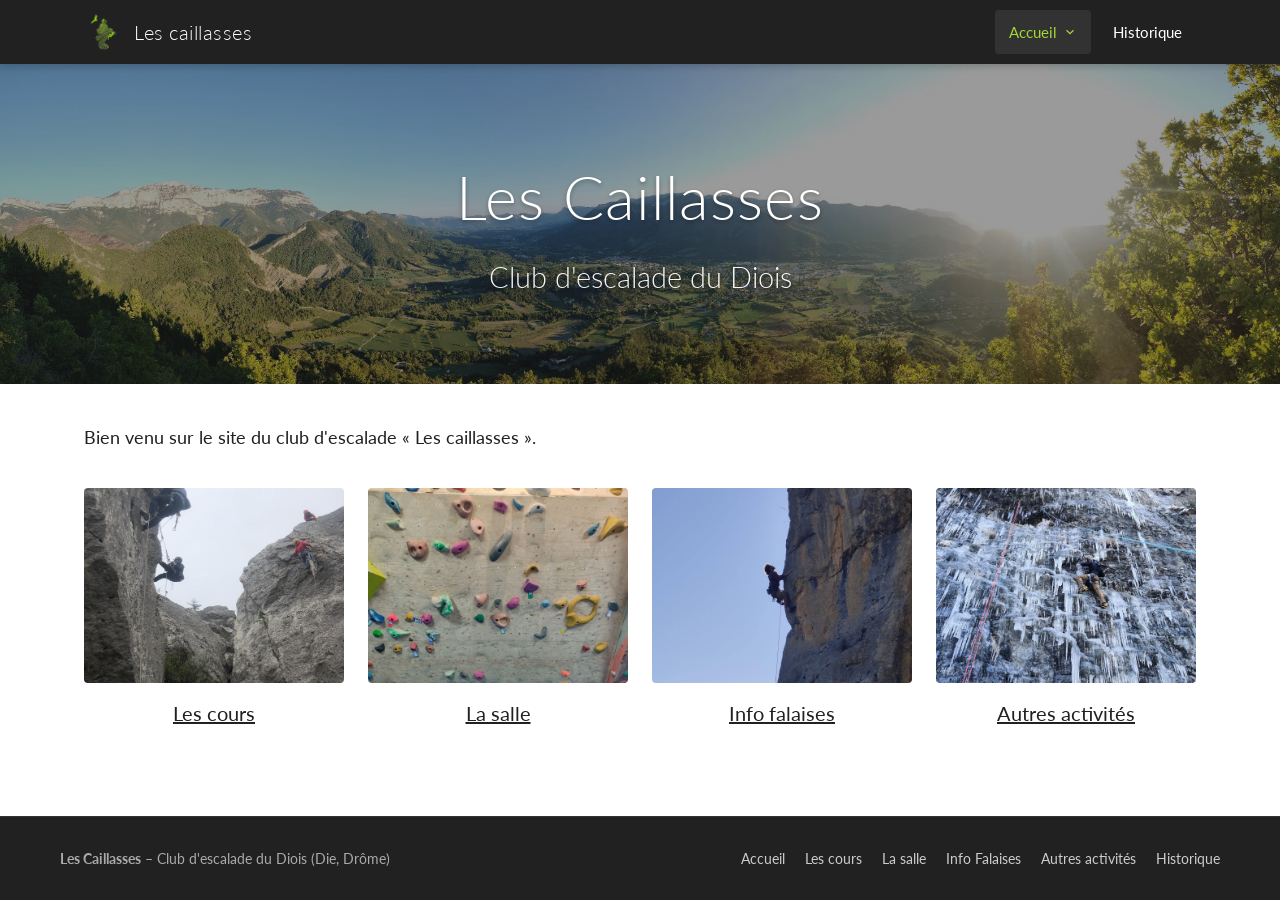
==== index.html @ 30ced387 "feat: reproduction statique complète du site Les Caillasses" ====
<!DOCTYPE html>
<html lang="fr">
<head>
  <meta charset="utf-8">
  <meta name="viewport" content="width=device-width, initial-scale=1">
  <title>Les caillasses</title>
  <meta name="description" content="Bien venu sur le site du club d'escalade « Les caillasses ».">

  <!-- Open Graph / Réseaux sociaux -->
  <meta property="og:title" content="Les caillasses">
  <meta property="og:description" content="Bien venu sur le site du club d'escalade « Les caillasses ».">
  <meta property="og:type" content="website">
  <meta property="og:image" content="assets/images/hero-diois.jpg">

  <!-- Favicon -->
  <link rel="icon" type="image/png" href="assets/images/logo.png">

  <!-- Google Fonts: Lato -->
  <link rel="preconnect" href="https://fonts.googleapis.com">
  <link rel="preconnect" href="https://fonts.gstatic.com" crossorigin>
  <link href="https://fonts.googleapis.com/css2?family=Lato:ital,wght@0,300;0,400;0,700;1,300;1,400&display=swap" rel="stylesheet">

  <!-- Feuilles de style -->
  <link rel="stylesheet" href="assets/css/style.css">
</head>
<body>

  <!-- En-tête du site -->
  <header class="site-header">
    <div class="header-container">
      <a href="index.html" class="brand-link">
        <img src="assets/images/logo.png" alt="Logo du club" class="brand-logo">
        <span class="brand-title">Les caillasses</span>
      </a>

      <!-- Bouton menu mobile -->
      <button class="nav-toggle" aria-label="Menu de navigation" aria-expanded="false">
        <svg width="24" height="24" viewBox="0 0 24 24" fill="none" stroke="currentColor" stroke-width="2" stroke-linecap="round" stroke-linejoin="round">
          <line x1="3" y1="12" x2="21" y2="12"></line>
          <line x1="3" y1="6" x2="21" y2="6"></line>
          <line x1="3" y1="18" x2="21" y2="18"></line>
        </svg>
      </button>

      <!-- Menu de navigation principal -->
      <nav>
        <ul class="nav-menu">
          <li class="nav-item nav-item-dropdown">
            <a href="index.html" class="nav-link active">
              <span>Accueil</span>
              <svg class="chevron" viewBox="0 0 24 24" fill="none" stroke="currentColor" stroke-width="2">
                <polyline points="6 9 12 15 18 9"></polyline>
              </svg>
            </a>
            <ul class="dropdown-menu">
              <li class="dropdown-item"><a href="index.html" class="active">Accueil</a></li>
              <li class="dropdown-item"><a href="les-cours.html" class="">Les cours</a></li>
              <li class="dropdown-item"><a href="la-salle.html" class="">La salle</a></li>
              <li class="dropdown-item"><a href="info-falaises.html" class="">Info Falaises</a></li>
              <li class="dropdown-item"><a href="autres-activites.html" class="">Autres activités</a></li>
            </ul>
          </li>
          <li class="nav-item">
            <a href="historique.html" class="nav-link ">Historique</a>
          </li>
        </ul>
      </nav>
    </div>
  </header>

  <!-- Bannière Hero spécifique à chaque page -->
  <section class="hero-banner" style="background-image: url('assets/images/hero-diois.jpg');">
    <div class="hero-content">
      <h1 class="hero-title">Les Caillasses</h1>
      
      <p class="hero-subtitle">Club d'escalade du Diois</p>
      
    </div>
  </section>

  <!-- Contenu principal -->
  <main class="main-content">
    
    <p class="intro-lead">Bien venu sur le site du club d'escalade « Les caillasses ».</p>
    

    <div class="cards-grid">
  <a href="les-cours.html" class="nav-card">
    <div class="card-media">
      <img src="assets/images/card-cours.jpg" alt="Les cours" class="card-img" loading="lazy">
    </div>
    <h2 class="card-title">Les cours</h2>
  </a>
  <a href="la-salle.html" class="nav-card">
    <div class="card-media">
      <img src="assets/images/card-salle.jpg" alt="La salle" class="card-img" loading="lazy">
    </div>
    <h2 class="card-title">La salle</h2>
  </a>
  <a href="info-falaises.html" class="nav-card">
    <div class="card-media">
      <img src="assets/images/card-falaises.jpg" alt="Info falaises" class="card-img" loading="lazy">
    </div>
    <h2 class="card-title">Info falaises</h2>
  </a>
  <a href="autres-activites.html" class="nav-card">
    <div class="card-media">
      <img src="assets/images/card-autres.jpg" alt="Autres activités" class="card-img" loading="lazy">
    </div>
    <h2 class="card-title">Autres activités</h2>
  </a>
</div>
  </main>

  <!-- Pied de page -->
  <footer class="site-footer">
    <div class="footer-container">
      <div class="footer-info">
        <strong>Les Caillasses</strong> – Club d'escalade du Diois (Die, Drôme)
      </div>
      <div class="footer-links">
        <a href="index.html">Accueil</a>
        <a href="les-cours.html">Les cours</a>
        <a href="la-salle.html">La salle</a>
        <a href="info-falaises.html">Info Falaises</a>
        <a href="autres-activites.html">Autres activités</a>
        <a href="historique.html">Historique</a>
      </div>
    </div>
  </footer>

  <!-- Scripts JavaScript -->
  <script src="assets/js/main.js"></script>
</body>
</html>
---- assets/css/style.css ----
/* ==========================================================================
   LES CAILLASSES - Club d'escalade du Diois
   Styles CSS statiques - Reproduction fidèle du site Google Sites
   ========================================================================== */

:root {
  --primary-dark: #212121;
  --secondary-dark: #333333;
  --accent-green: #8ECD04;
  --accent-green-hover: #A5D736;
  --text-main: #212121;
  --text-muted: #555555;
  --text-light: #ffffff;
  --bg-light: #f6f6f6;
  --bg-white: #ffffff;
  --border-color: #e0e0e0;
  --hero-overlay: rgba(33, 33, 33, 0.45);
  --font-family: 'Lato', -apple-system, BlinkMacSystemFont, 'Segoe UI', Roboto, Helvetica, Arial, sans-serif;
  --max-width: 1160px;
  --nav-height: 64px;
  --radius-sm: 4px;
  --radius-md: 8px;
  --shadow-sm: 0 2px 4px rgba(0, 0, 0, 0.05);
  --shadow-md: 0 4px 12px rgba(0, 0, 0, 0.1);
  --transition: all 0.25s ease-in-out;
}

/* Reset et typographie de base */
*, *::before, *::after {
  box-sizing: border-box;
  margin: 0;
  padding: 0;
}

html {
  font-size: 16px;
  scroll-behavior: smooth;
}

body {
  font-family: var(--font-family);
  color: var(--text-main);
  background-color: var(--bg-white);
  line-height: 1.6;
  -webkit-font-smoothing: antialiased;
  min-height: 100vh;
  display: flex;
  flex-direction: column;
}

a {
  color: var(--text-main);
  text-decoration: underline;
  transition: var(--transition);
}

a:hover {
  color: var(--accent-green);
}

img {
  max-width: 100%;
  height: auto;
  display: block;
}

/* ==========================================================================
   BARRE DE NAVIGATION (HEADER)
   ========================================================================== */
.site-header {
  position: sticky;
  top: 0;
  left: 0;
  width: 100%;
  height: var(--nav-height);
  background-color: var(--primary-dark);
  z-index: 1000;
  box-shadow: 0 2px 8px rgba(0, 0, 0, 0.2);
}

.header-container {
  max-width: var(--max-width);
  height: 100%;
  margin: 0 auto;
  padding: 0 24px;
  display: flex;
  align-items: center;
  justify-content: space-between;
}

/* Logo du club & Titre */
.brand-link {
  display: flex;
  align-items: center;
  gap: 12px;
  text-decoration: none;
  color: var(--text-light);
}

.brand-logo {
  height: 38px;
  width: auto;
  object-fit: contain;
}

.brand-title {
  font-family: var(--font-family);
  font-weight: 300;
  font-size: 1.25rem;
  color: var(--text-light);
  letter-spacing: 0.5px;
}

/* Menu de navigation desktop */
.nav-menu {
  display: flex;
  align-items: center;
  list-style: none;
  gap: 8px;
}

.nav-item {
  position: relative;
}

.nav-link {
  display: flex;
  align-items: center;
  gap: 6px;
  padding: 10px 14px;
  color: var(--text-light);
  text-decoration: none;
  font-weight: 400;
  font-size: 0.95rem;
  border-radius: var(--radius-sm);
  transition: var(--transition);
}

.nav-link:hover,
.nav-link.active {
  color: var(--accent-green-hover);
  background-color: rgba(255, 255, 255, 0.08);
}

.nav-link svg.chevron {
  width: 14px;
  height: 14px;
  transition: transform 0.2s ease;
}

/* Dropdown pour "Accueil" */
.dropdown-menu {
  position: absolute;
  top: 100%;
  left: 0;
  min-width: 200px;
  background-color: var(--primary-dark);
  border: 1px solid rgba(255, 255, 255, 0.1);
  border-radius: var(--radius-sm);
  padding: 6px 0;
  list-style: none;
  box-shadow: var(--shadow-md);
  opacity: 0;
  visibility: hidden;
  transform: translateY(8px);
  transition: all 0.2s ease;
}

.nav-item:hover .dropdown-menu,
.nav-item:focus-within .dropdown-menu {
  opacity: 1;
  visibility: visible;
  transform: translateY(0);
}

.nav-item:hover .chevron {
  transform: rotate(180deg);
}

.dropdown-item a {
  display: block;
  padding: 10px 18px;
  color: #dddddd;
  text-decoration: none;
  font-size: 0.9rem;
  transition: var(--transition);
}

.dropdown-item a:hover,
.dropdown-item a.active {
  color: var(--accent-green);
  background-color: rgba(255, 255, 255, 0.05);
}

/* Bouton hamburger mobile */
.nav-toggle {
  display: none;
  background: none;
  border: none;
  color: var(--text-light);
  cursor: pointer;
  padding: 8px;
  border-radius: var(--radius-sm);
}

.nav-toggle:focus-visible {
  outline: 2px solid var(--accent-green);
}

/* ==========================================================================
   BANNIÈRE HERO
   ========================================================================== */
.hero-banner {
  position: relative;
  min-height: 320px;
  display: flex;
  align-items: center;
  justify-content: center;
  background-size: cover;
  background-position: center;
  background-repeat: no-repeat;
  color: var(--text-light);
  text-align: center;
  padding: 60px 20px;
}

.hero-banner::before {
  content: '';
  position: absolute;
  top: 0;
  left: 0;
  right: 0;
  bottom: 0;
  background-color: var(--hero-overlay);
  z-index: 1;
}

.hero-content {
  position: relative;
  z-index: 2;
  max-width: 900px;
  margin: 0 auto;
}

.hero-title {
  font-family: var(--font-family);
  font-size: clamp(2.2rem, 5vw, 3.8rem);
  font-weight: 300;
  letter-spacing: 1px;
  margin-bottom: 8px;
  color: var(--text-light);
  text-shadow: 0 2px 4px rgba(0, 0, 0, 0.3);
}

.hero-subtitle {
  font-size: clamp(1.1rem, 2.5vw, 1.8rem);
  font-weight: 300;
  opacity: 0.95;
  color: var(--text-light);
  text-shadow: 0 1px 3px rgba(0, 0, 0, 0.3);
}

/* ==========================================================================
   CORPS PRINCIPAL & CONTENEURS
   ========================================================================== */
.main-content {
  flex: 1;
  max-width: var(--max-width);
  width: 100%;
  margin: 0 auto;
  padding: 40px 24px 60px;
}

.intro-lead {
  font-size: 1.15rem;
  margin-bottom: 36px;
  color: var(--text-main);
  line-height: 1.5;
}

/* ==========================================================================
   GRILLE DES 4 CARTES D'ACCUEIL
   ========================================================================== */
.cards-grid {
  display: grid;
  grid-template-columns: repeat(4, 1fr);
  gap: 24px;
  margin-top: 24px;
}

.nav-card {
  display: flex;
  flex-direction: column;
  background-color: var(--bg-white);
  text-decoration: none;
  transition: transform 0.2s ease, box-shadow 0.2s ease;
}

.card-media {
  width: 100%;
  aspect-ratio: 4 / 3;
  overflow: hidden;
  background-color: #eee;
  border-radius: var(--radius-sm);
}

.card-img {
  width: 100%;
  height: 100%;
  object-fit: cover;
  transition: transform 0.35s ease;
}

.nav-card:hover .card-img {
  transform: scale(1.04);
}

.card-title {
  font-size: 1.25rem;
  font-weight: 400;
  text-align: center;
  color: var(--text-main);
  margin-top: 14px;
  text-decoration: underline;
  transition: color 0.2s ease;
}

.nav-card:hover .card-title {
  color: var(--accent-green);
}

/* ==========================================================================
   SECTIONS DE CONTENU (COURS, SALLE, FALAISES, ETC.)
   ========================================================================== */
.content-section {
  margin-bottom: 40px;
}

.content-section h2 {
  font-size: 1.7rem;
  font-weight: 400;
  margin: 28px 0 16px;
  color: var(--primary-dark);
}

.content-section h3 {
  font-size: 1.3rem;
  font-weight: 700;
  margin: 24px 0 12px;
  color: var(--primary-dark);
}

.content-section p {
  margin-bottom: 16px;
  line-height: 1.65;
}

.content-section ul {
  list-style: square;
  margin-left: 28px;
  margin-bottom: 20px;
}

.content-section li {
  margin-bottom: 8px;
  line-height: 1.5;
}

/* Alertes & Badges d'information */
.badge-tag {
  display: inline-block;
  padding: 3px 8px;
  font-size: 0.85rem;
  font-weight: 700;
  border-radius: 3px;
  margin-left: 6px;
}

.badge-complet {
  background-color: #ffebee;
  color: #c62828;
}

.badge-dispo {
  background-color: #e8f5e9;
  color: #2e7d32;
}

.contact-box {
  margin-top: 40px;
  padding: 20px;
  background-color: var(--bg-light);
  border-left: 4px solid var(--accent-green);
  border-radius: 0 var(--radius-sm) var(--radius-sm) 0;
  font-size: 1.05rem;
}

/* ==========================================================================
   PAGE "LA SALLE" - MISE EN PAGE 2 COLONNES
   ========================================================================== */
.salle-grid {
  display: grid;
  grid-template-columns: 1.15fr 0.85fr;
  gap: 40px;
  align-items: start;
}

.sidebar-box {
  background-color: var(--bg-light);
  padding: 24px;
  border-radius: var(--radius-md);
  box-shadow: var(--shadow-sm);
  margin-bottom: 24px;
}

.sidebar-box h3 {
  margin-top: 0;
  font-size: 1.25rem;
  border-bottom: 2px solid var(--accent-green);
  padding-bottom: 8px;
  margin-bottom: 16px;
}

.hours-list {
  list-style: none;
  margin: 0 0 16px 0;
}

.hours-list li {
  display: flex;
  justify-content: space-between;
  padding: 6px 0;
  border-bottom: 1px dashed #e0e0e0;
}

.map-container {
  width: 100%;
  height: 280px;
  border-radius: var(--radius-sm);
  overflow: hidden;
  margin-bottom: 20px;
  border: 1px solid var(--border-color);
}

.map-container iframe {
  width: 100%;
  height: 100%;
  border: 0;
}

.plan-section {
  margin-top: 50px;
  text-align: center;
}

.plan-img {
  max-width: 100%;
  margin: 20px auto;
  border-radius: var(--radius-md);
  box-shadow: var(--shadow-md);
  border: 1px solid var(--border-color);
}

/* ==========================================================================
   PAGE "INFO FALAISES" - ZONES GYPAÈTES & CARTE UMAP
   ========================================================================== */
.zone-alert {
  padding: 16px 20px;
  margin-bottom: 16px;
  border-radius: var(--radius-sm);
  line-height: 1.5;
}

.zone-coeur {
  background-color: #fff9c4;
  border-left: 6px solid #fbc02d;
  color: #333;
}

.zone-tampon {
  background-color: #fffde7;
  border-left: 6px solid #ffee58;
  color: #444;
}

.umap-frame-container {
  width: 100%;
  height: 620px;
  margin-top: 30px;
  border-radius: var(--radius-md);
  overflow: hidden;
  box-shadow: var(--shadow-md);
  border: 1px solid var(--border-color);
}

.umap-frame-container iframe {
  width: 100%;
  height: 100%;
  border: 0;
}

/* ==========================================================================
   PIED DE PAGE (FOOTER)
   ========================================================================== */
.site-footer {
  background-color: var(--primary-dark);
  color: #aaaaaa;
  padding: 30px 24px;
  margin-top: auto;
  border-top: 1px solid #333333;
}

.footer-container {
  max-width: var(--max-width);
  margin: 0 auto;
  display: flex;
  justify-content: space-between;
  align-items: center;
  flex-wrap: wrap;
  gap: 16px;
  font-size: 0.9rem;
}

.footer-links a {
  color: #cccccc;
  margin-left: 16px;
  text-decoration: none;
}

.footer-links a:hover {
  color: var(--accent-green);
  text-decoration: underline;
}

/* ==========================================================================
   RESPONSIVE DESIGN (TABLETTES & MOBILES)
   ========================================================================== */
@media (max-width: 992px) {
  .cards-grid {
    grid-template-columns: repeat(2, 1fr);
    gap: 20px;
  }
  
  .salle-grid {
    grid-template-columns: 1fr;
    gap: 30px;
  }
}

@media (max-width: 768px) {
  .nav-toggle {
    display: block;
  }

  .nav-menu {
    position: fixed;
    top: var(--nav-height);
    left: 0;
    width: 100%;
    background-color: var(--primary-dark);
    flex-direction: column;
    padding: 16px 24px 24px;
    gap: 4px;
    box-shadow: 0 8px 16px rgba(0, 0, 0, 0.3);
    max-height: calc(100vh - var(--nav-height));
    overflow-y: auto;
    display: none;
  }

  .nav-menu.open {
    display: flex;
  }

  .nav-item {
    width: 100%;
  }

  .nav-link {
    width: 100%;
    justify-content: space-between;
    padding: 12px 16px;
  }

  .dropdown-menu {
    position: static;
    opacity: 1;
    visibility: visible;
    transform: none;
    box-shadow: none;
    border: none;
    background-color: rgba(0, 0, 0, 0.2);
    margin-left: 12px;
    display: none;
  }

  .dropdown-menu.open {
    display: block;
  }

  .cards-grid {
    grid-template-columns: 1fr;
    gap: 24px;
  }

  .hero-banner {
    min-height: 250px;
    padding: 40px 16px;
  }

  .footer-container {
    flex-direction: column;
    text-align: center;
  }

  .footer-links a {
    margin: 0 8px;
  }
}
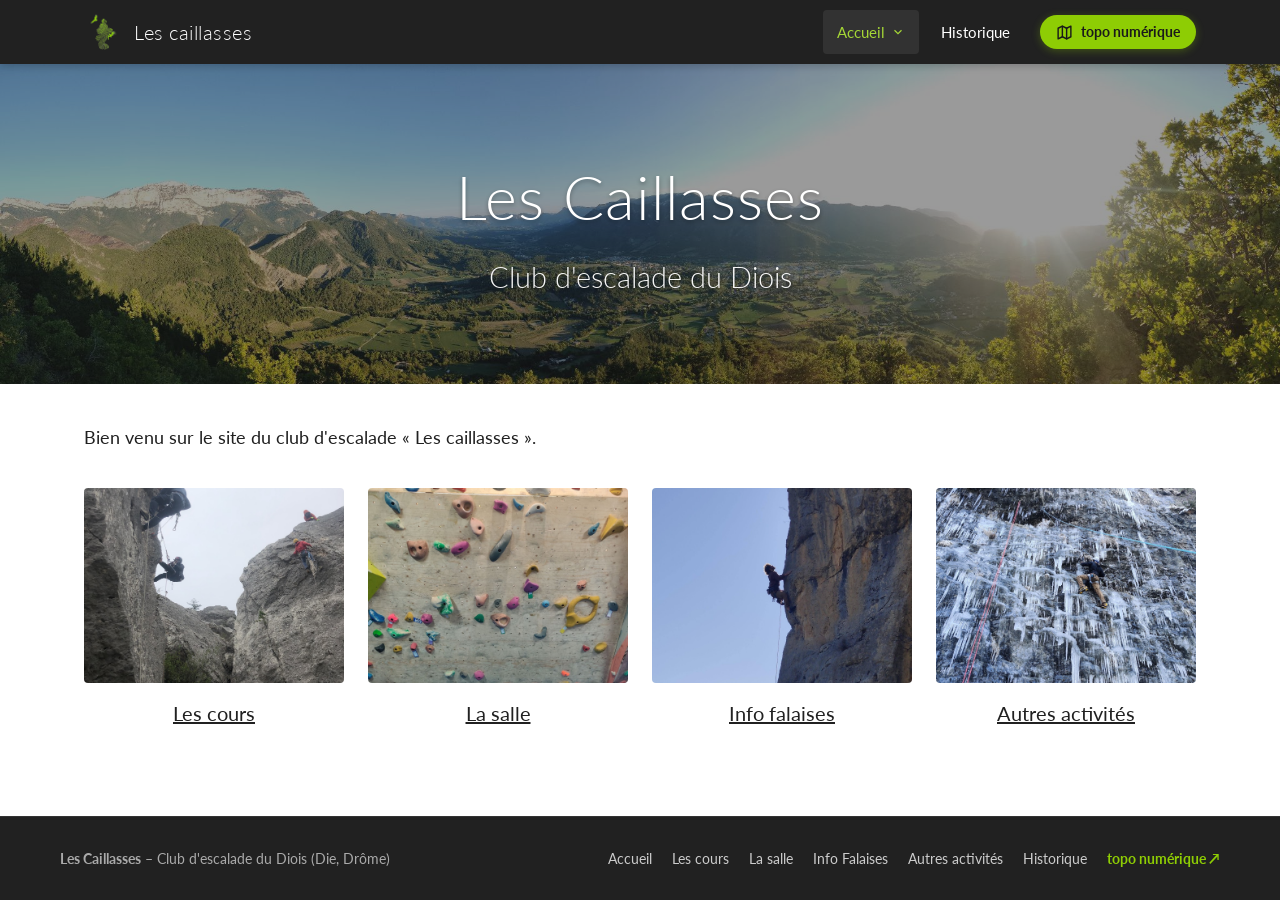
==== commit 92946708: "feat: ajout du bouton « topo numérique » visible sur toutes les pages" ====
--- a/index.html
+++ b/index.html
@@ -33,38 +33,55 @@
         <span class="brand-title">Les caillasses</span>
       </a>
 
-      <!-- Bouton menu mobile -->
-      <button class="nav-toggle" aria-label="Menu de navigation" aria-expanded="false">
-        <svg width="24" height="24" viewBox="0 0 24 24" fill="none" stroke="currentColor" stroke-width="2" stroke-linecap="round" stroke-linejoin="round">
-          <line x1="3" y1="12" x2="21" y2="12"></line>
-          <line x1="3" y1="6" x2="21" y2="6"></line>
-          <line x1="3" y1="18" x2="21" y2="18"></line>
-        </svg>
-      </button>
+      <!-- Navigation & Actions -->
+      <div class="header-nav-wrapper">
+        <nav>
+          <ul class="nav-menu">
+            <li class="nav-item nav-item-dropdown">
+              <a href="index.html" class="nav-link active">
+                <span>Accueil</span>
+                <svg class="chevron" viewBox="0 0 24 24" fill="none" stroke="currentColor" stroke-width="2">
+                  <polyline points="6 9 12 15 18 9"></polyline>
+                </svg>
+              </a>
+              <ul class="dropdown-menu">
+                <li class="dropdown-item"><a href="index.html" class="active">Accueil</a></li>
+                <li class="dropdown-item"><a href="les-cours.html" class="">Les cours</a></li>
+                <li class="dropdown-item"><a href="la-salle.html" class="">La salle</a></li>
+                <li class="dropdown-item"><a href="info-falaises.html" class="">Info Falaises</a></li>
+                <li class="dropdown-item"><a href="autres-activites.html" class="">Autres activités</a></li>
+              </ul>
+            </li>
+            <li class="nav-item">
+              <a href="historique.html" class="nav-link ">Historique</a>
+            </li>
+            <li class="nav-item nav-item-mobile-only">
+              <a href="https://topo-lescaillasses.org" target="_blank" rel="noopener" class="nav-link nav-link-topo">
+                topo numérique ↗
+              </a>
+            </li>
+          </ul>
+        </nav>
 
-      <!-- Menu de navigation principal -->
-      <nav>
-        <ul class="nav-menu">
-          <li class="nav-item nav-item-dropdown">
-            <a href="index.html" class="nav-link active">
-              <span>Accueil</span>
-              <svg class="chevron" viewBox="0 0 24 24" fill="none" stroke="currentColor" stroke-width="2">
-                <polyline points="6 9 12 15 18 9"></polyline>
-              </svg>
-            </a>
-            <ul class="dropdown-menu">
-              <li class="dropdown-item"><a href="index.html" class="active">Accueil</a></li>
-              <li class="dropdown-item"><a href="les-cours.html" class="">Les cours</a></li>
-              <li class="dropdown-item"><a href="la-salle.html" class="">La salle</a></li>
-              <li class="dropdown-item"><a href="info-falaises.html" class="">Info Falaises</a></li>
-              <li class="dropdown-item"><a href="autres-activites.html" class="">Autres activités</a></li>
-            </ul>
-          </li>
-          <li class="nav-item">
-            <a href="historique.html" class="nav-link ">Historique</a>
-          </li>
-        </ul>
-      </nav>
+        <!-- Bouton Topo numérique visible sur toutes les pages -->
+        <a href="https://topo-lescaillasses.org" target="_blank" rel="noopener" class="btn-topo" title="Ouvrir le topo numérique du Diois">
+          <svg class="topo-icon" viewBox="0 0 24 24" fill="none" stroke="currentColor" stroke-width="2" stroke-linecap="round" stroke-linejoin="round" aria-hidden="true">
+            <polygon points="3 6 9 3 15 6 21 3 21 18 15 21 9 18 3 21"></polygon>
+            <line x1="9" y1="3" x2="9" y2="18"></line>
+            <line x1="15" y1="6" x2="15" y2="21"></line>
+          </svg>
+          <span>topo numérique</span>
+        </a>
+
+        <!-- Bouton menu mobile -->
+        <button class="nav-toggle" aria-label="Menu de navigation" aria-expanded="false">
+          <svg width="24" height="24" viewBox="0 0 24 24" fill="none" stroke="currentColor" stroke-width="2" stroke-linecap="round" stroke-linejoin="round">
+            <line x1="3" y1="12" x2="21" y2="12"></line>
+            <line x1="3" y1="6" x2="21" y2="6"></line>
+            <line x1="3" y1="18" x2="21" y2="18"></line>
+          </svg>
+        </button>
+      </div>
     </div>
   </header>
 
@@ -125,6 +142,7 @@
         <a href="info-falaises.html">Info Falaises</a>
         <a href="autres-activites.html">Autres activités</a>
         <a href="historique.html">Historique</a>
+        <a href="https://topo-lescaillasses.org" target="_blank" rel="noopener" class="footer-topo-link">topo numérique ↗</a>
       </div>
     </div>
   </footer>
--- a/assets/css/style.css
+++ b/assets/css/style.css
@@ -111,6 +111,13 @@
   letter-spacing: 0.5px;
 }
 
+/* Conteneur de navigation & actions */
+.header-nav-wrapper {
+  display: flex;
+  align-items: center;
+  gap: 16px;
+}
+
 /* Menu de navigation desktop */
 .nav-menu {
   display: flex;
@@ -207,6 +214,45 @@
   outline: 2px solid var(--accent-green);
 }
 
+/* Bouton Topo numérique (visible sur toutes les pages) */
+.btn-topo {
+  display: inline-flex;
+  align-items: center;
+  gap: 8px;
+  background-color: var(--accent-green);
+  color: #1a1a1a;
+  font-weight: 700;
+  font-size: 0.9rem;
+  padding: 8px 16px;
+  border-radius: 20px;
+  text-decoration: none;
+  transition: var(--transition);
+  box-shadow: 0 2px 8px rgba(142, 205, 4, 0.3);
+  white-space: nowrap;
+  line-height: 1.2;
+}
+
+.btn-topo:hover {
+  background-color: var(--accent-green-hover);
+  color: #000000;
+  transform: translateY(-1px);
+  box-shadow: 0 4px 12px rgba(142, 205, 4, 0.45);
+}
+
+.btn-topo:active {
+  transform: translateY(0);
+}
+
+.btn-topo .topo-icon {
+  width: 17px;
+  height: 17px;
+  stroke: currentColor;
+}
+
+.nav-item-mobile-only {
+  display: none;
+}
+
 /* ==========================================================================
    BANNIÈRE HERO
    ========================================================================== */
@@ -532,6 +578,15 @@
   text-decoration: underline;
 }
 
+.footer-links a.footer-topo-link {
+  color: var(--accent-green);
+  font-weight: 700;
+}
+
+.footer-links a.footer-topo-link:hover {
+  color: var(--accent-green-hover);
+}
+
 /* ==========================================================================
    RESPONSIVE DESIGN (TABLETTES & MOBILES)
    ========================================================================== */
@@ -548,6 +603,37 @@
 }
 
 @media (max-width: 768px) {
+  .header-container {
+    padding: 0 16px;
+  }
+
+  .header-nav-wrapper {
+    gap: 10px;
+  }
+
+  .btn-topo {
+    padding: 6px 12px;
+    font-size: 0.82rem;
+    gap: 6px;
+  }
+
+  .btn-topo .topo-icon {
+    width: 15px;
+    height: 15px;
+  }
+
+  .nav-item-mobile-only {
+    display: block;
+    margin-top: 10px;
+    padding-top: 10px;
+    border-top: 1px solid rgba(255, 255, 255, 0.12);
+  }
+
+  .nav-link-topo {
+    color: var(--accent-green) !important;
+    font-weight: 700;
+  }
+
   .nav-toggle {
     display: block;
   }
@@ -616,3 +702,15 @@
     margin: 0 8px;
   }
 }
+
+@media (max-width: 440px) {
+  .brand-title {
+    font-size: 1.05rem;
+  }
+
+  .btn-topo {
+    padding: 5px 9px;
+    font-size: 0.78rem;
+    gap: 4px;
+  }
+}
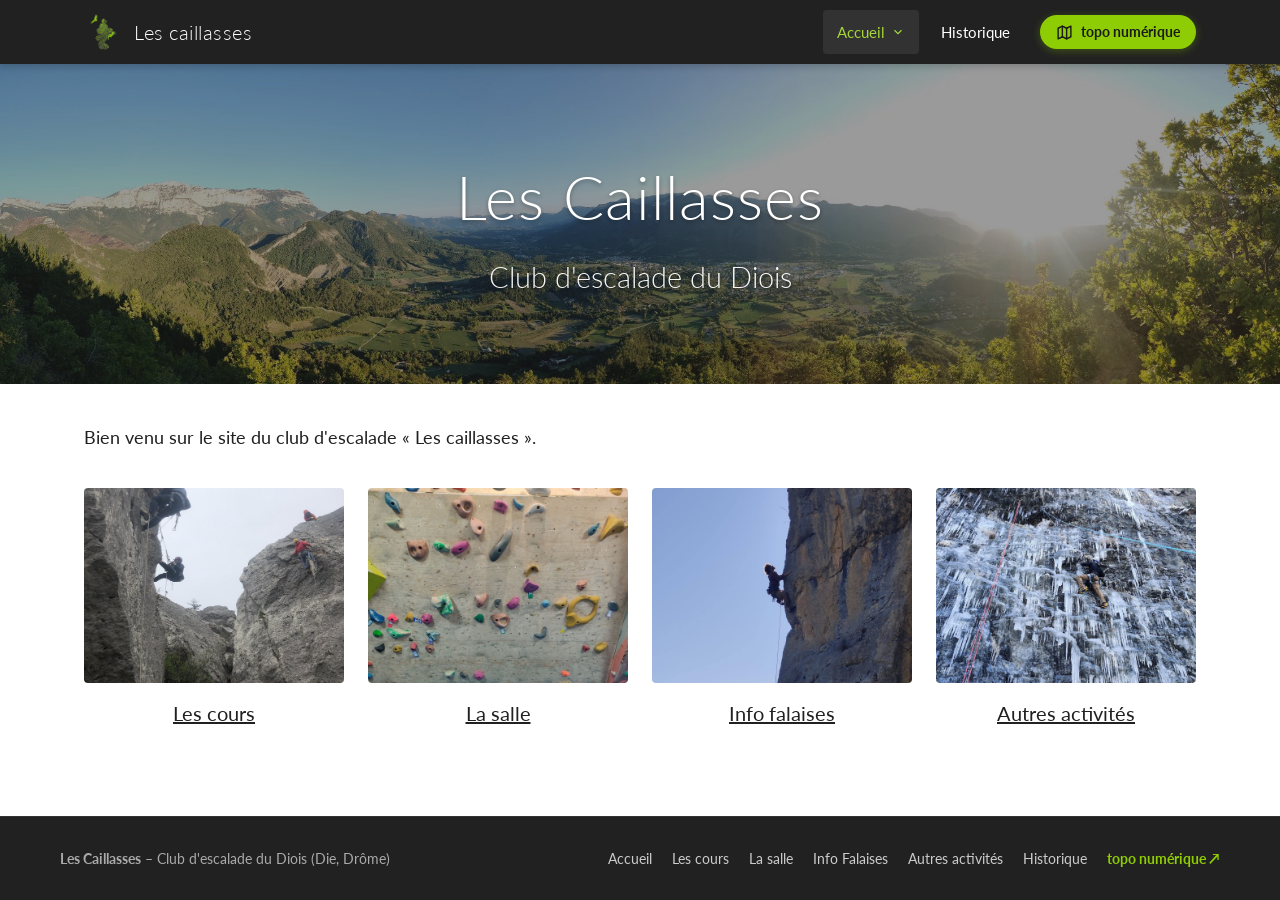
==== commit 23699f4f: "correction erreur sur l’url du topo" ====
--- a/index.html
+++ b/index.html
@@ -56,7 +56,7 @@
               <a href="historique.html" class="nav-link ">Historique</a>
             </li>
             <li class="nav-item nav-item-mobile-only">
-              <a href="https://topo-lescaillasses.org" target="_blank" rel="noopener" class="nav-link nav-link-topo">
+              <a href="https://topo.lescaillasses.org" target="_blank" rel="noopener" class="nav-link nav-link-topo">
                 topo numérique ↗
               </a>
             </li>
@@ -64,7 +64,7 @@
         </nav>
 
         <!-- Bouton Topo numérique visible sur toutes les pages -->
-        <a href="https://topo-lescaillasses.org" target="_blank" rel="noopener" class="btn-topo" title="Ouvrir le topo numérique du Diois">
+        <a href="https://topo.lescaillasses.org" target="_blank" rel="noopener" class="btn-topo" title="Ouvrir le topo numérique du Diois">
           <svg class="topo-icon" viewBox="0 0 24 24" fill="none" stroke="currentColor" stroke-width="2" stroke-linecap="round" stroke-linejoin="round" aria-hidden="true">
             <polygon points="3 6 9 3 15 6 21 3 21 18 15 21 9 18 3 21"></polygon>
             <line x1="9" y1="3" x2="9" y2="18"></line>
@@ -142,7 +142,7 @@
         <a href="info-falaises.html">Info Falaises</a>
         <a href="autres-activites.html">Autres activités</a>
         <a href="historique.html">Historique</a>
-        <a href="https://topo-lescaillasses.org" target="_blank" rel="noopener" class="footer-topo-link">topo numérique ↗</a>
+        <a href="https://topo.lescaillasses.org" target="_blank" rel="noopener" class="footer-topo-link">topo numérique ↗</a>
       </div>
     </div>
   </footer>
